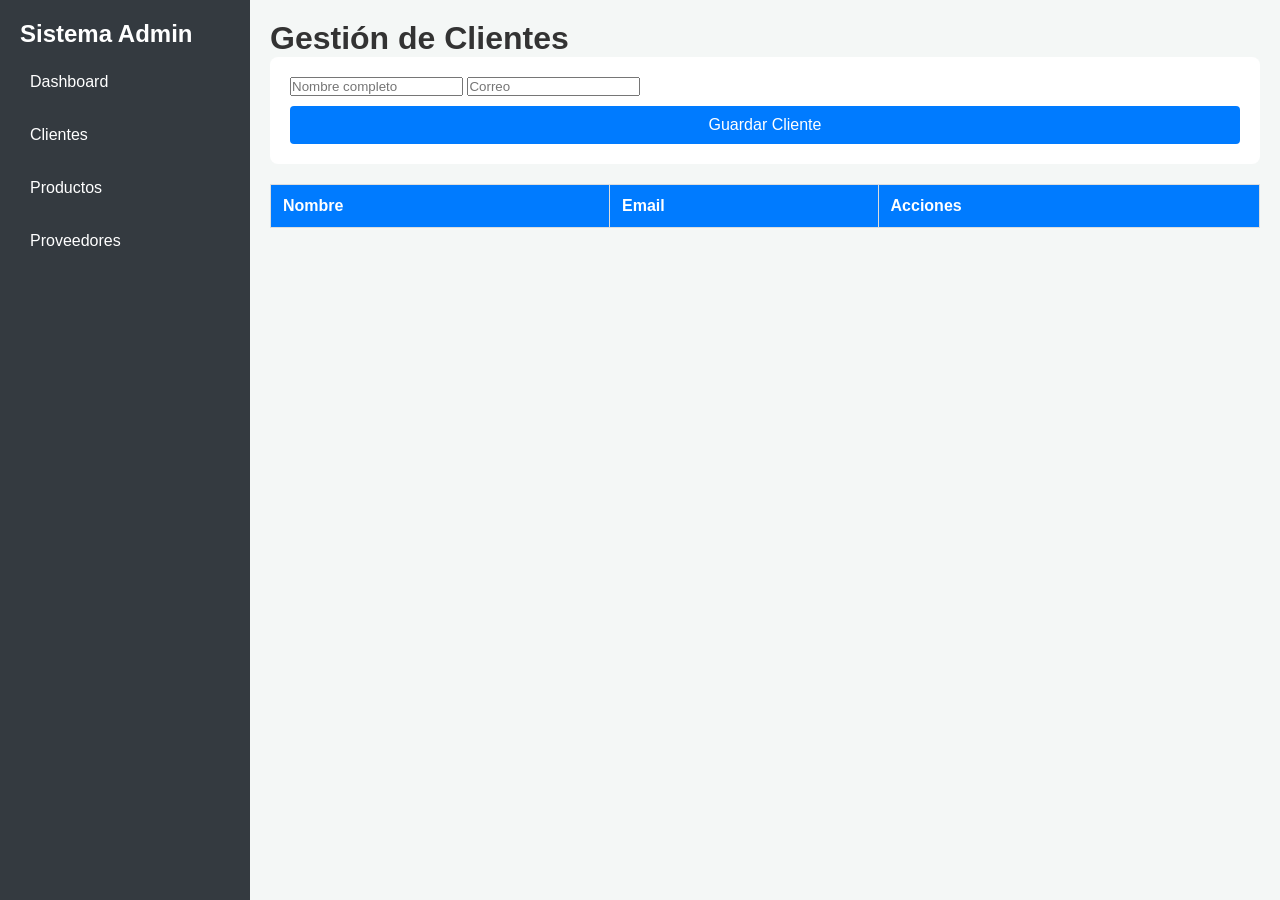
==== clientes/clientes.html @ e0330211 "Correccion Errores links" ====
<!DOCTYPE html>
<html lang="es">
<!-- Mismo Head y Sidebar que dashboard.html, solo cambia el main-content -->
<head>
    <meta charset="UTF-8">
    <title>Clientes</title>
    <link rel="stylesheet" href="../css/styles.css">
</head>
<body>
    <div class="dashboard-layout">
        <!-- Poner el mismo menú lateral de dashboard.html aquí -->
        <div class="sidebar">
            <h2>Sistema Admin</h2>
            <a href="../dashboard/index.html">Dashboard</a>
            <a href="../clientes/clientes.html">Clientes</a>
            <a href="../productos/productos.html">Productos</a>
            <a href="../proveedores/proveedores.html">Proveedores</a>
        </div>
        <div class="main-content">
            <h1>Gestión de Clientes</h1>
            <form id="formCliente" style="background: white; padding: 20px; border-radius: 8px;">
                <input type="text" id="nombreCliente" placeholder="Nombre completo" required>
                <input type="email" id="emailCliente" placeholder="Correo" required>
                <button type="submit" class="btn">Guardar Cliente</button>
            </form>
            
            <table>
                <thead>
                    <tr><th>Nombre</th><th>Email</th><th>Acciones</th></tr>
                </thead>
                <tbody id="tablaClientes"></tbody>
            </table>
        </div>
    </div>
    <script src="jsclientes.js"></script>
</body>
</html>
---- css/styles.css ----
* { box-sizing: border-box; font-family: 'Segoe UI', Tahoma, Geneva, Verdana, sans-serif; margin: 0; padding: 0; }
body { background-color: #f4f7f6; color: #333; }
.container { max-width: 1200px; margin: 0 auto; padding: 20px; }

/* Login */
.login-container { display: flex; justify-content: center; align-items: center; height: 100vh; }
.login-card { background: #fff; padding: 40px; border-radius: 8px; box-shadow: 0 4px 10px rgba(0,0,0,0.1); width: 100%; max-width: 400px; }
.form-group { margin-bottom: 15px; }
.form-group label { display: block; margin-bottom: 5px; font-weight: bold; }
.form-group input { width: 100%; padding: 10px; border: 1px solid #ccc; border-radius: 4px; }
.btn { width: 100%; padding: 10px; background: #007bff; color: white; border: none; border-radius: 4px; cursor: pointer; font-size: 16px; margin-top: 10px;}
.btn:hover { background: #0056b3; }

/* Dashboard & CRUD */
.dashboard-layout { display: flex; min-height: 100vh; }
.sidebar { width: 250px; background: #343a40; color: white; padding: 20px; }
.sidebar a { color: white; text-decoration: none; display: block; margin: 15px 0; padding: 10px; border-radius: 4px;}
.sidebar a:hover { background: #495057; }
.main-content { flex: 1; padding: 20px; }
.cards { display: flex; gap: 20px; margin-top: 20px; }
.card { background: white; padding: 20px; border-radius: 8px; box-shadow: 0 2px 5px rgba(0,0,0,0.1); flex: 1; text-align: center; }

/* Tablas */
table { width: 100%; border-collapse: collapse; margin-top: 20px; background: white; }
th, td { padding: 12px; border: 1px solid #ddd; text-align: left; }
th { background-color: #007bff; color: white; }
.btn-danger { background: #dc3545; width: auto; padding: 5px 10px;}
.btn-danger:hover { background: #c82333; }
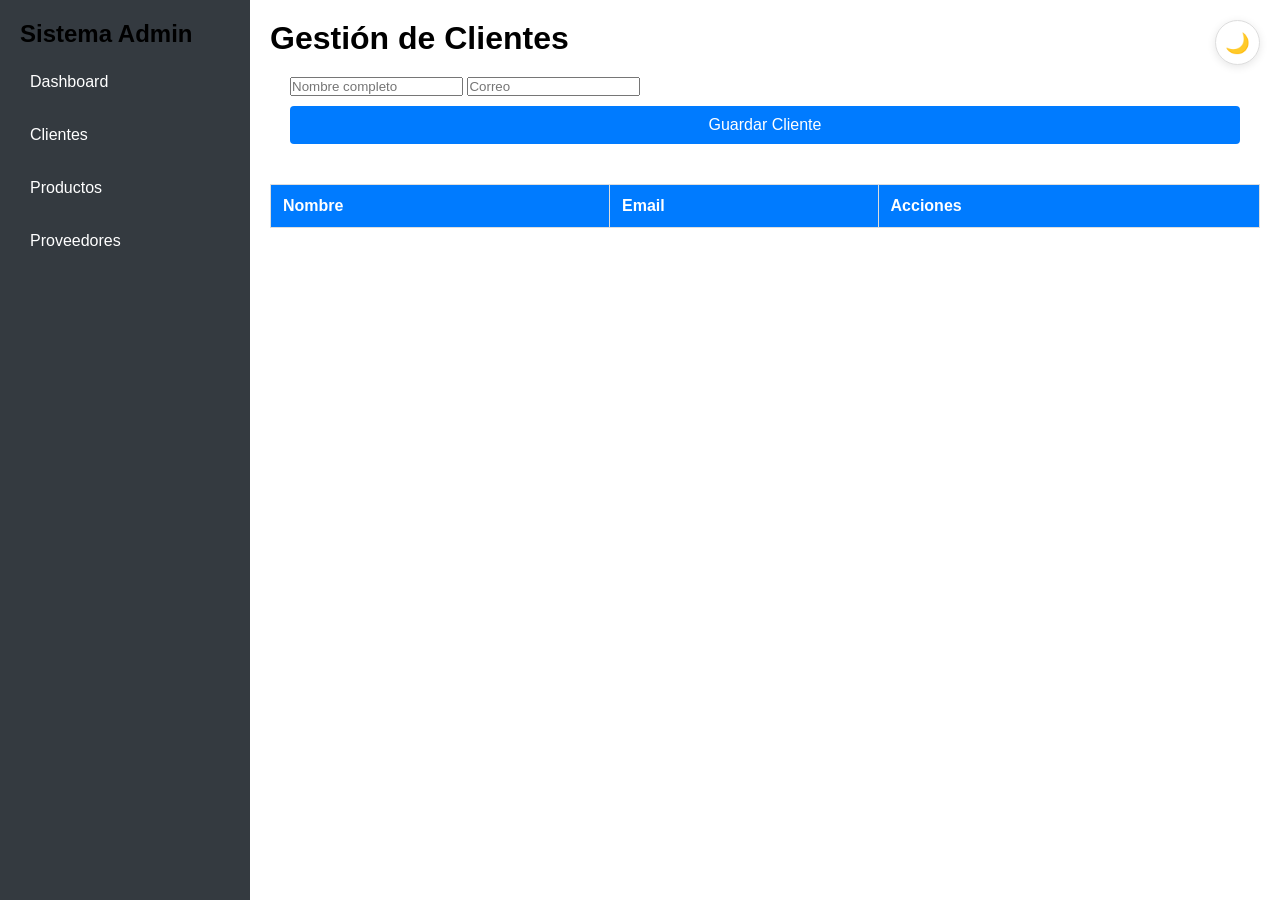
==== commit f4966dd0: "Modo oscuro" ====
--- a/clientes/clientes.html
+++ b/clientes/clientes.html
@@ -11,7 +11,7 @@
         <!-- Poner el mismo menú lateral de dashboard.html aquí -->
         <div class="sidebar">
             <h2>Sistema Admin</h2>
-            <a href="../dashboard/index.html">Dashboard</a>
+            <a href="../dashboard/dashboard.html">Dashboard</a>
             <a href="../clientes/clientes.html">Clientes</a>
             <a href="../productos/productos.html">Productos</a>
             <a href="../proveedores/proveedores.html">Proveedores</a>
@@ -32,6 +32,10 @@
             </table>
         </div>
     </div>
-    <script src="jsclientes.js"></script>
+    
+    <button id="darkModeToggle" class="theme-toggle">🌙</button>
+    
+    <script src="../Js/theme-toggle.js"></script>
+
 </body>
 </html>
--- a/css/styles.css
+++ b/css/styles.css
@@ -1,28 +1,320 @@
-* { box-sizing: border-box; font-family: 'Segoe UI', Tahoma, Geneva, Verdana, sans-serif; margin: 0; padding: 0; }
-body { background-color: #f4f7f6; color: #333; }
-.container { max-width: 1200px; margin: 0 auto; padding: 20px; }
-
-/* Login */
-.login-container { display: flex; justify-content: center; align-items: center; height: 100vh; }
-.login-card { background: #fff; padding: 40px; border-radius: 8px; box-shadow: 0 4px 10px rgba(0,0,0,0.1); width: 100%; max-width: 400px; }
-.form-group { margin-bottom: 15px; }
-.form-group label { display: block; margin-bottom: 5px; font-weight: bold; }
-.form-group input { width: 100%; padding: 10px; border: 1px solid #ccc; border-radius: 4px; }
-.btn { width: 100%; padding: 10px; background: #007bff; color: white; border: none; border-radius: 4px; cursor: pointer; font-size: 16px; margin-top: 10px;}
-.btn:hover { background: #0056b3; }
-
-/* Dashboard & CRUD */
-.dashboard-layout { display: flex; min-height: 100vh; }
-.sidebar { width: 250px; background: #343a40; color: white; padding: 20px; }
-.sidebar a { color: white; text-decoration: none; display: block; margin: 15px 0; padding: 10px; border-radius: 4px;}
-.sidebar a:hover { background: #495057; }
-.main-content { flex: 1; padding: 20px; }
-.cards { display: flex; gap: 20px; margin-top: 20px; }
-.card { background: white; padding: 20px; border-radius: 8px; box-shadow: 0 2px 5px rgba(0,0,0,0.1); flex: 1; text-align: center; }
-
-/* Tablas */
-table { width: 100%; border-collapse: collapse; margin-top: 20px; background: white; }
-th, td { padding: 12px; border: 1px solid #ddd; text-align: left; }
-th { background-color: #007bff; color: white; }
-.btn-danger { background: #dc3545; width: auto; padding: 5px 10px;}
-.btn-danger:hover { background: #c82333; }+/* ===== VARIABLES ===== */
+
+:root {
+  --bg-primary: #ffffff;
+  --bg-secondary: #f5f5f5;
+  --text-primary: #000000;
+  --text-secondary: #666666;
+  --border-color: #ddd;
+  --card-bg: #ffffff;
+  --input-bg: #ffffff;
+  --sidebar-bg: #343a40;
+  --sidebar-hover: #495057;
+  --shadow-color: rgba(0, 0, 0, 0.1);
+}
+
+/* ===== MODO OSCURO ===== */
+
+[data-theme="dark"] {
+  --bg-primary: #121212;
+  --bg-secondary: #1e1e1e;
+  --text-primary: #ffffff;
+  --text-secondary: #b0b0b0;
+  --border-color: #444444;
+  --card-bg: #242424;
+  --input-bg: #2d2d2d;
+  --sidebar-bg: #181818;
+  --sidebar-hover: #333333;
+  --shadow-color: rgba(0, 0, 0, 0.4);
+}
+
+
+/* ===== ESTILOS GLOBALES ===== */
+
+* {
+  box-sizing: border-box;
+  font-family: 'Segoe UI', Tahoma, Geneva, Verdana, sans-serif;
+  margin: 0;
+  padding: 0;
+}
+
+html {
+  background-color: var(--bg-primary);
+  transition: background-color 0.3s ease, color 0.3s ease;
+}
+
+body {
+  background-color: var(--bg-primary);
+  color: var(--text-primary);
+  transition:
+    background-color 0.3s ease,
+    color 0.3s ease;
+  min-height: 100vh;
+}
+
+.container {
+  max-width: 1200px;
+  margin: 0 auto;
+  padding: 20px;
+}
+
+
+/* ===== LOGIN ===== */
+
+.login-container {
+  display: flex;
+  justify-content: center;
+  align-items: center;
+  min-height: 100vh;
+  background-color: var(--bg-primary);
+}
+
+.login-card {
+  background: var(--card-bg);
+  padding: 40px;
+  border-radius: 8px;
+  box-shadow: 0 4px 10px var(--shadow-color);
+  width: 100%;
+  max-width: 400px;
+  transition:
+    background-color 0.3s ease,
+    box-shadow 0.3s ease;
+}
+
+.form-group {
+  margin-bottom: 15px;
+}
+
+.form-group label {
+  display: block;
+  margin-bottom: 5px;
+  font-weight: bold;
+  color: var(--text-primary);
+}
+
+.form-group input {
+  width: 100%;
+  padding: 10px;
+  border: 1px solid var(--border-color);
+  border-radius: 4px;
+  background-color: var(--input-bg);
+  color: var(--text-primary);
+  transition:
+    background-color 0.3s ease,
+    color 0.3s ease,
+    border-color 0.3s ease;
+}
+
+.form-group input::placeholder {
+  color: var(--text-secondary);
+}
+
+.btn {
+  width: 100%;
+  padding: 10px;
+  background: #007bff;
+  color: white;
+  border: none;
+  border-radius: 4px;
+  cursor: pointer;
+  font-size: 16px;
+  margin-top: 10px;
+}
+
+.btn:hover {
+  background: #0056b3;
+}
+
+
+/* ===== DASHBOARD ===== */
+
+.dashboard-layout {
+  display: flex;
+  min-height: 100vh;
+  background-color: var(--bg-primary);
+}
+
+.sidebar {
+  width: 250px;
+  background: var(--sidebar-bg);
+  color: white;
+  padding: 20px;
+  transition: background-color 0.3s ease;
+}
+
+.sidebar a {
+  color: white;
+  text-decoration: none;
+  display: block;
+  margin: 15px 0;
+  padding: 10px;
+  border-radius: 4px;
+  transition: background-color 0.2s ease;
+}
+
+.sidebar a:hover {
+  background: var(--sidebar-hover);
+}
+
+.main-content {
+  flex: 1;
+  padding: 20px;
+  background-color: var(--bg-primary);
+  color: var(--text-primary);
+  transition:
+    background-color 0.3s ease,
+    color 0.3s ease;
+}
+
+
+/* ===== TARJETAS ===== */
+
+.cards {
+  display: flex;
+  gap: 20px;
+  margin-top: 20px;
+}
+
+.card {
+  background: var(--card-bg);
+  padding: 20px;
+  border-radius: 8px;
+  box-shadow: 0 2px 5px var(--shadow-color);
+  flex: 1;
+  text-align: center;
+  color: var(--text-primary);
+  transition:
+    background-color 0.3s ease,
+    color 0.3s ease,
+    box-shadow 0.3s ease;
+}
+
+
+/* ===== TABLAS ===== */
+
+table {
+  width: 100%;
+  border-collapse: collapse;
+  margin-top: 20px;
+  background: var(--card-bg);
+  color: var(--text-primary);
+}
+
+th,
+td {
+  padding: 12px;
+  border: 1px solid var(--border-color);
+  text-align: left;
+  color: var(--text-primary);
+}
+
+th {
+  background-color: #007bff;
+  color: white;
+}
+
+[data-theme="dark"] th {
+  background-color: #0056b3;
+}
+
+tr {
+  background-color: var(--card-bg);
+}
+
+tr:hover {
+  background-color: var(--bg-secondary);
+}
+
+
+/* ===== BOTÓN ELIMINAR ===== */
+
+.btn-danger {
+  background: #dc3545;
+  color: white;
+  width: auto;
+  padding: 5px 10px;
+  border: none;
+  border-radius: 4px;
+  cursor: pointer;
+}
+
+.btn-danger:hover {
+  background: #c82333;
+}
+
+
+/* ===== THEME TOGGLE ===== */
+
+.theme-toggle {
+  position: fixed;
+  top: 20px;
+  right: 20px;
+
+  width: 45px;
+  height: 45px;
+
+  display: flex;
+  align-items: center;
+  justify-content: center;
+
+  background: var(--card-bg);
+  color: var(--text-primary);
+
+  border: 1px solid var(--border-color);
+  border-radius: 50%;
+
+  font-size: 20px;
+  cursor: pointer;
+
+  box-shadow: 0 2px 8px var(--shadow-color);
+
+  z-index: 1000;
+
+  transition:
+    background-color 0.3s ease,
+    color 0.3s ease,
+    border-color 0.3s ease,
+    transform 0.2s ease;
+}
+
+.theme-toggle:hover {
+  transform: scale(1.08);
+}
+
+
+/* ===== TEXTOS ===== */
+
+h1,
+h2,
+h3,
+h4,
+h5,
+h6 {
+  color: var(--text-primary);
+}
+
+p {
+  color: var(--text-primary);
+}
+
+.text-secondary {
+  color: var(--text-secondary);
+}
+
+
+/* ===== TRANSICIONES GENERALES ===== */
+
+body,
+.sidebar,
+.main-content,
+.card,
+.login-card,
+table,
+input,
+.theme-toggle {
+  transition:
+    background-color 0.3s ease,
+    color 0.3s ease,
+    border-color 0.3s ease,
+    box-shadow 0.3s ease;
+}
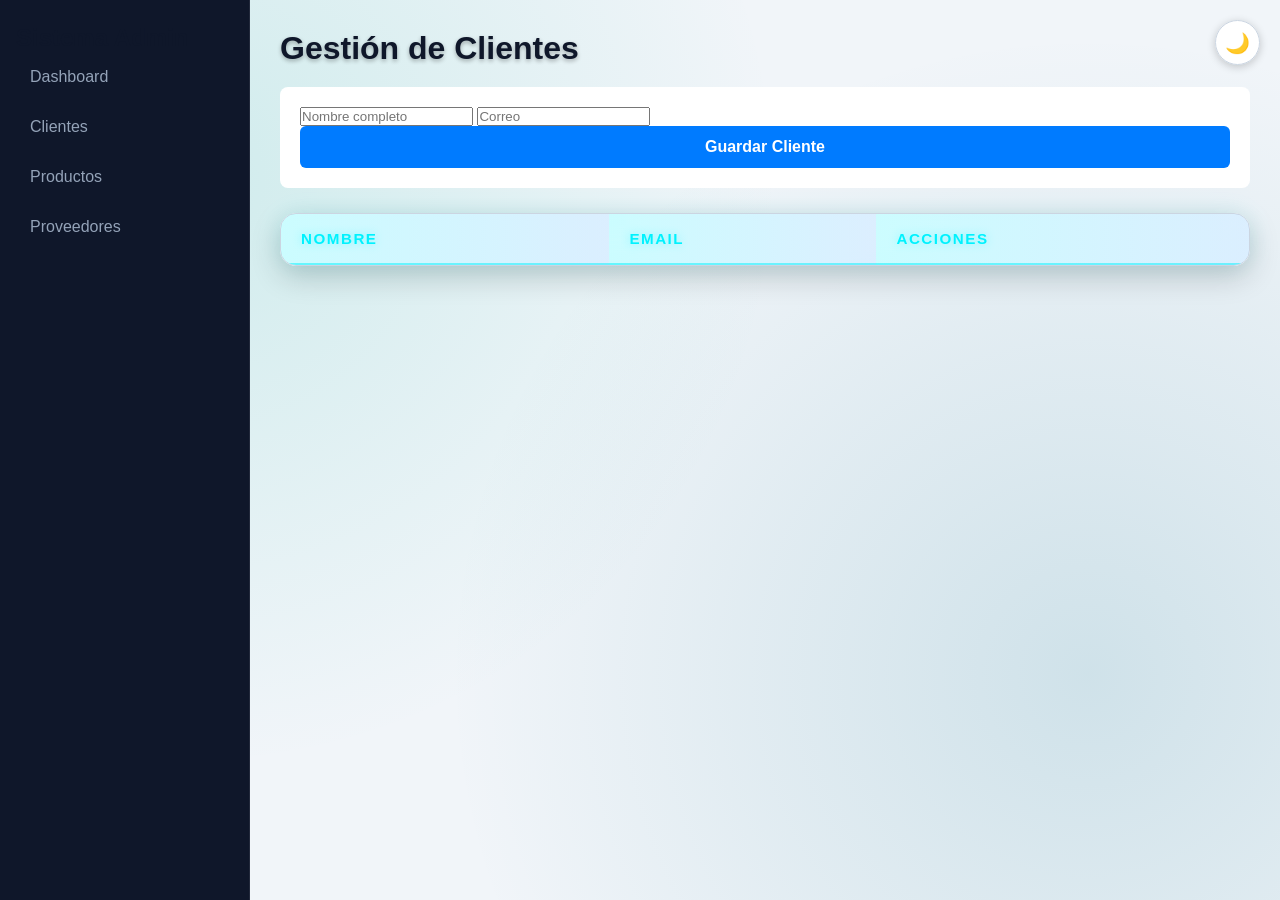
==== commit f742ed60: "Correcion" ====
--- a/clientes/clientes.html
+++ b/clientes/clientes.html
@@ -36,6 +36,7 @@
     <button id="darkModeToggle" class="theme-toggle">🌙</button>
     
     <script src="../Js/theme-toggle.js"></script>
+    <script src="jsclientes.js"></script>
 
 </body>
 </html>
--- a/css/styles.css
+++ b/css/styles.css
@@ -1,288 +1,731 @@
-/* ===== VARIABLES ===== */
+/* =========================================================
+   VARIABLES DEL TEMA
+   ========================================================= */
 
 :root {
-  --bg-primary: #ffffff;
-  --bg-secondary: #f5f5f5;
-  --text-primary: #000000;
-  --text-secondary: #666666;
-  --border-color: #ddd;
-  --card-bg: #ffffff;
-  --input-bg: #ffffff;
-  --sidebar-bg: #343a40;
-  --sidebar-hover: #495057;
-  --shadow-color: rgba(0, 0, 0, 0.1);
-}
-
-/* ===== MODO OSCURO ===== */
+    --bg-primary: #f1f5f9;
+    --bg-secondary: #ffffff;
+
+    --text-primary: #0f172a;
+    --text-secondary: #64748b;
+
+    --border-color: #cbd5e1;
+
+    --card-bg: rgba(255, 255, 255, 0.95);
+    --input-bg: #ffffff;
+
+    --sidebar-bg: #0f172a;
+    --sidebar-hover: rgba(0, 242, 254, 0.12);
+
+    --main-bg: #f1f5f9;
+
+    --shadow-color: rgba(0, 0, 0, 0.20);
+
+    --table-bg: rgba(255, 255, 255, 0.95);
+    --table-text: #0f172a;
+    --table-border: #cbd5e1;
+
+    --accent: #00f2fe;
+    --accent-blue: #007bff;
+
+    --danger: #ff0844;
+
+    --transition: 0.3s ease;
+}
+
+
+/* =========================================================
+   MODO OSCURO
+   ========================================================= */
 
 [data-theme="dark"] {
-  --bg-primary: #121212;
-  --bg-secondary: #1e1e1e;
-  --text-primary: #ffffff;
-  --text-secondary: #b0b0b0;
-  --border-color: #444444;
-  --card-bg: #242424;
-  --input-bg: #2d2d2d;
-  --sidebar-bg: #181818;
-  --sidebar-hover: #333333;
-  --shadow-color: rgba(0, 0, 0, 0.4);
-}
-
-
-/* ===== ESTILOS GLOBALES ===== */
+    --bg-primary: #0b131e;
+    --bg-secondary: #151f2d;
+
+    --text-primary: #f1f5f9;
+    --text-secondary: #b0b8c4;
+
+    --border-color: #334155;
+
+    --card-bg: rgba(30, 41, 59, 0.95);
+    --input-bg: #1e293b;
+
+    --sidebar-bg: #0f172a;
+    --sidebar-hover: rgba(0, 242, 254, 0.12);
+
+    --main-bg: #0b131e;
+
+    --shadow-color: rgba(0, 0, 0, 0.45);
+
+    --table-bg: rgba(15, 23, 42, 0.85);
+    --table-text: #e2e8f0;
+    --table-border: rgba(0, 242, 254, 0.25);
+}
+
+
+/* =========================================================
+   RESET / ESTILOS GLOBALES
+   ========================================================= */
 
 * {
-  box-sizing: border-box;
-  font-family: 'Segoe UI', Tahoma, Geneva, Verdana, sans-serif;
-  margin: 0;
-  padding: 0;
+    box-sizing: border-box;
+    font-family: 'Segoe UI', Tahoma, Geneva, Verdana, sans-serif;
+    margin: 0;
+    padding: 0;
 }
 
 html {
-  background-color: var(--bg-primary);
-  transition: background-color 0.3s ease, color 0.3s ease;
+    background-color: var(--bg-primary);
+    color: var(--text-primary);
+    transition:
+        background-color var(--transition),
+        color var(--transition);
 }
 
 body {
-  background-color: var(--bg-primary);
-  color: var(--text-primary);
-  transition:
-    background-color 0.3s ease,
-    color 0.3s ease;
-  min-height: 100vh;
+    background-color: var(--bg-primary);
+    color: var(--text-primary);
+    min-height: 100vh;
+
+    transition:
+        background-color var(--transition),
+        color var(--transition);
 }
 
 .container {
-  max-width: 1200px;
-  margin: 0 auto;
-  padding: 20px;
-}
-
-
-/* ===== LOGIN ===== */
+    max-width: 1200px;
+    margin: 0 auto;
+    padding: 20px;
+}
+
+
+/* =========================================================
+   LOGIN
+   ========================================================= */
 
 .login-container {
-  display: flex;
-  justify-content: center;
-  align-items: center;
-  min-height: 100vh;
-  background-color: var(--bg-primary);
+    display: flex;
+    justify-content: center;
+    align-items: center;
+
+    min-height: 100vh;
+
+    background: linear-gradient(
+        135deg,
+        #1e293b 0%,
+        #0f172a 100%
+    );
+
+    padding: 20px;
 }
 
 .login-card {
-  background: var(--card-bg);
-  padding: 40px;
-  border-radius: 8px;
-  box-shadow: 0 4px 10px var(--shadow-color);
-  width: 100%;
-  max-width: 400px;
-  transition:
-    background-color 0.3s ease,
-    box-shadow 0.3s ease;
+    background: var(--card-bg);
+
+    padding: 40px 35px;
+
+    border-radius: 12px;
+
+    box-shadow:
+        0 20px 25px -5px var(--shadow-color),
+        0 10px 10px -5px rgba(0, 0, 0, 0.04);
+
+    width: 100%;
+    max-width: 400px;
+
+    transition:
+        background-color var(--transition),
+        box-shadow var(--transition),
+        transform 0.2s ease;
+}
+
+.login-header {
+    text-align: center;
+    margin-bottom: 24px;
+}
+
+.login-header h2 {
+    font-size: 1.5rem;
+    color: var(--text-primary);
+    margin-bottom: 6px;
+    font-weight: 700;
+}
+
+.login-header p {
+    font-size: 0.875rem;
+    color: var(--text-secondary);
 }
 
 .form-group {
-  margin-bottom: 15px;
+    margin-bottom: 20px;
 }
 
 .form-group label {
-  display: block;
-  margin-bottom: 5px;
-  font-weight: bold;
-  color: var(--text-primary);
+    display: block;
+
+    margin-bottom: 6px;
+
+    font-size: 0.875rem;
+    font-weight: 600;
+
+    color: var(--text-primary);
 }
 
 .form-group input {
-  width: 100%;
-  padding: 10px;
-  border: 1px solid var(--border-color);
-  border-radius: 4px;
-  background-color: var(--input-bg);
-  color: var(--text-primary);
-  transition:
-    background-color 0.3s ease,
-    color 0.3s ease,
-    border-color 0.3s ease;
+    width: 100%;
+
+    padding: 12px 14px;
+
+    border: 1px solid var(--border-color);
+    border-radius: 6px;
+
+    font-size: 0.95rem;
+
+    outline: none;
+
+    background-color: var(--input-bg);
+    color: var(--text-primary);
+
+    transition:
+        background-color var(--transition),
+        color var(--transition),
+        border-color 0.2s ease,
+        box-shadow 0.2s ease;
 }
 
 .form-group input::placeholder {
-  color: var(--text-secondary);
+    color: var(--text-secondary);
+}
+
+.form-group input:focus {
+    border-color: var(--accent-blue);
+
+    box-shadow:
+        0 0 0 3px rgba(0, 123, 255, 0.15);
 }
 
 .btn {
-  width: 100%;
-  padding: 10px;
-  background: #007bff;
-  color: white;
-  border: none;
-  border-radius: 4px;
-  cursor: pointer;
-  font-size: 16px;
-  margin-top: 10px;
+    width: 100%;
+
+    padding: 12px;
+
+    background: #007bff;
+    color: #ffffff;
+
+    border: none;
+    border-radius: 6px;
+
+    font-size: 1rem;
+    font-weight: 600;
+
+    cursor: pointer;
+
+    transition:
+        background-color 0.2s ease,
+        transform 0.1s ease;
 }
 
 .btn:hover {
-  background: #0056b3;
-}
-
-
-/* ===== DASHBOARD ===== */
+    background: #0056b3;
+}
+
+.btn:active {
+    transform: scale(0.98);
+}
+
+.error-text {
+    color: #ef4444;
+
+    font-size: 0.85rem;
+
+    text-align: center;
+
+    margin-top: 12px;
+}
+
+
+/* =========================================================
+   DASHBOARD LAYOUT
+   ========================================================= */
 
 .dashboard-layout {
-  display: flex;
-  min-height: 100vh;
-  background-color: var(--bg-primary);
-}
+    display: flex;
+
+    min-height: 100vh;
+
+    background-color: var(--main-bg);
+
+    transition:
+        background-color var(--transition),
+        color var(--transition);
+}
+
+
+/* =========================================================
+   SIDEBAR
+   ========================================================= */
 
 .sidebar {
-  width: 250px;
-  background: var(--sidebar-bg);
-  color: white;
-  padding: 20px;
-  transition: background-color 0.3s ease;
+    width: 250px;
+
+    background: var(--sidebar-bg);
+
+    backdrop-filter: blur(10px);
+
+    color: #ffffff;
+
+    padding: 24px 16px;
+
+    border-right:
+        1px solid rgba(255, 255, 255, 0.08);
+
+    display: flex;
+    flex-direction: column;
+
+    transition:
+        background-color var(--transition),
+        border-color var(--transition);
+}
+
+.user-profile {
+    background: rgba(255, 255, 255, 0.05);
+
+    border:
+        1px solid rgba(255, 255, 255, 0.1);
+
+    padding: 12px;
+
+    border-radius: 12px;
+
+    margin-bottom: 20px;
+
+    display: flex;
+
+    align-items: center;
+
+    gap: 12px;
 }
 
 .sidebar a {
-  color: white;
-  text-decoration: none;
-  display: block;
-  margin: 15px 0;
-  padding: 10px;
-  border-radius: 4px;
-  transition: background-color 0.2s ease;
-}
-
-.sidebar a:hover {
-  background: var(--sidebar-hover);
-}
+    color: #94a3b8;
+
+    text-decoration: none;
+
+    display: flex;
+
+    align-items: center;
+
+    gap: 10px;
+
+    margin: 4px 0;
+
+    padding: 12px 14px;
+
+    border-radius: 8px;
+
+    font-weight: 500;
+
+    transition:
+        background-color 0.2s ease,
+        color 0.2s ease,
+        border-color 0.2s ease;
+}
+
+.sidebar a:hover,
+.sidebar a.active {
+    background: var(--sidebar-hover);
+
+    color: var(--accent);
+
+    border-left:
+        3px solid var(--accent);
+}
+
+
+/* =========================================================
+   CONTENIDO PRINCIPAL
+   ========================================================= */
 
 .main-content {
-  flex: 1;
-  padding: 20px;
-  background-color: var(--bg-primary);
-  color: var(--text-primary);
-  transition:
-    background-color 0.3s ease,
-    color 0.3s ease;
-}
-
-
-/* ===== TARJETAS ===== */
+    flex: 1;
+
+    padding: 30px;
+
+    background-color: var(--main-bg);
+
+    background-image:
+        radial-gradient(
+            circle at 15% 20%,
+            rgba(20, 184, 166, 0.15) 0%,
+            transparent 45%
+        ),
+        radial-gradient(
+            circle at 85% 75%,
+            rgba(14, 116, 144, 0.15) 0%,
+            transparent 50%
+        );
+
+    background-attachment: fixed;
+
+    background-size: cover;
+
+    color: var(--text-primary);
+
+    transition:
+        background-color var(--transition),
+        color var(--transition);
+}
+
+.main-content h1,
+.main-content h2 {
+    color: var(--text-primary);
+
+    font-weight: 700;
+
+    margin-bottom: 20px;
+
+    text-shadow:
+        0 2px 4px rgba(0, 0, 0, 0.3);
+}
+
+
+/* =========================================================
+   TARJETAS
+   ========================================================= */
 
 .cards {
-  display: flex;
-  gap: 20px;
-  margin-top: 20px;
+    display: flex;
+
+    gap: 20px;
+
+    margin-top: 20px;
 }
 
 .card {
-  background: var(--card-bg);
-  padding: 20px;
-  border-radius: 8px;
-  box-shadow: 0 2px 5px var(--shadow-color);
-  flex: 1;
-  text-align: center;
-  color: var(--text-primary);
-  transition:
-    background-color 0.3s ease,
-    color 0.3s ease,
-    box-shadow 0.3s ease;
-}
-
-
-/* ===== TABLAS ===== */
+    background: var(--card-bg);
+
+    padding: 24px;
+
+    border-radius: 12px;
+
+    box-shadow:
+        0 10px 25px -5px var(--shadow-color);
+
+    flex: 1;
+
+    text-align: center;
+
+    color: var(--text-primary);
+
+    transition:
+        background-color var(--transition),
+        color var(--transition),
+        box-shadow 0.2s ease,
+        transform 0.2s ease;
+}
+
+.card:hover {
+    transform: translateY(-3px);
+
+    box-shadow:
+        0 15px 30px -5px var(--shadow-color);
+}
+
+
+/* =========================================================
+   FORMULARIOS CRUD
+   ========================================================= */
+
+.crud-form-card {
+    background: var(--card-bg);
+
+    border-radius: 14px;
+
+    padding: 24px;
+
+    box-shadow:
+        0 15px 30px -5px var(--shadow-color);
+
+    margin-bottom: 25px;
+
+    color: var(--text-primary);
+
+    transition:
+        background-color var(--transition),
+        color var(--transition),
+        box-shadow var(--transition);
+}
+
+.form-row {
+    display: flex;
+
+    gap: 15px;
+
+    margin-bottom: 15px;
+}
+
+.form-row input {
+    flex: 1;
+
+    padding: 12px 16px;
+
+    border:
+        1.5px solid var(--border-color);
+
+    border-radius: 8px;
+
+    font-size: 0.95rem;
+
+    outline: none;
+
+    background-color: var(--input-bg);
+
+    color: var(--text-primary);
+
+    transition:
+        background-color var(--transition),
+        color var(--transition),
+        border-color 0.2s ease,
+        box-shadow 0.2s ease;
+}
+
+.form-row input::placeholder {
+    color: var(--text-secondary);
+}
+
+.form-row input:focus {
+    border-color: var(--accent);
+
+    box-shadow:
+        0 0 0 4px rgba(0, 242, 254, 0.15);
+}
+
+.btn-submit {
+    width: 100%;
+
+    padding: 12px;
+
+    background:
+        linear-gradient(
+            135deg,
+            #007bff 0%,
+            #00f2fe 100%
+        );
+
+    color: #ffffff;
+
+    border: none;
+
+    border-radius: 8px;
+
+    font-weight: 600;
+
+    font-size: 1rem;
+
+    cursor: pointer;
+
+    box-shadow:
+        0 4px 15px rgba(0, 123, 255, 0.3);
+
+    transition:
+        transform 0.2s ease,
+        box-shadow 0.2s ease;
+}
+
+.btn-submit:hover {
+    transform: translateY(-1px);
+
+    box-shadow:
+        0 6px 20px rgba(0, 123, 255, 0.45);
+}
+
+
+/* =========================================================
+   TABLAS
+   ========================================================= */
 
 table {
-  width: 100%;
-  border-collapse: collapse;
-  margin-top: 20px;
-  background: var(--card-bg);
-  color: var(--text-primary);
+    width: 100%;
+
+    border-collapse: separate;
+
+    border-spacing: 0;
+
+    margin-top: 25px;
+
+    background: var(--table-bg);
+
+    backdrop-filter: blur(12px);
+
+    border-radius: 16px;
+
+    overflow: hidden;
+
+    border:
+        1px solid var(--table-border);
+
+    box-shadow:
+        0 0 25px rgba(0, 242, 254, 0.10),
+        0 10px 30px var(--shadow-color);
+
+    transition:
+        background-color var(--transition),
+        border-color var(--transition),
+        box-shadow var(--transition);
 }
 
 th,
 td {
-  padding: 12px;
-  border: 1px solid var(--border-color);
-  text-align: left;
-  color: var(--text-primary);
+    padding: 16px 20px;
+
+    text-align: left;
+
+    color: var(--table-text);
+
+    border-bottom:
+        1px solid rgba(128, 128, 128, 0.15);
+
+    transition:
+        background-color 0.3s ease,
+        color 0.3s ease;
 }
 
 th {
-  background-color: #007bff;
-  color: white;
-}
-
-[data-theme="dark"] th {
-  background-color: #0056b3;
-}
-
-tr {
-  background-color: var(--card-bg);
-}
-
-tr:hover {
-  background-color: var(--bg-secondary);
-}
-
-
-/* ===== BOTÓN ELIMINAR ===== */
+    background:
+        linear-gradient(
+            90deg,
+            rgba(0, 242, 254, 0.2) 0%,
+            rgba(79, 172, 254, 0.2) 100%
+        );
+
+    color: var(--accent);
+
+    font-size: 0.95rem;
+
+    font-weight: 700;
+
+    text-transform: uppercase;
+
+    letter-spacing: 1.5px;
+
+    text-shadow:
+        0 0 10px rgba(0, 242, 254, 0.4);
+
+    border-bottom:
+        2px solid rgba(0, 242, 254, 0.5);
+}
+
+tr:hover td {
+    background:
+        rgba(0, 242, 254, 0.08);
+
+    color: var(--text-primary);
+}
+
+
+/* =========================================================
+   BOTÓN ELIMINAR
+   ========================================================= */
 
 .btn-danger {
-  background: #dc3545;
-  color: white;
-  width: auto;
-  padding: 5px 10px;
-  border: none;
-  border-radius: 4px;
-  cursor: pointer;
+    background:
+        linear-gradient(
+            135deg,
+            #ff0844 0%,
+            #ffb199 100%
+        );
+
+    color: #ffffff;
+
+    border: none;
+
+    width: auto;
+
+    padding: 8px 18px;
+
+    border-radius: 30px;
+
+    font-weight: bold;
+
+    font-size: 0.85rem;
+
+    cursor: pointer;
+
+    box-shadow:
+        0 0 15px rgba(255, 8, 68, 0.5);
+
+    transition:
+        transform 0.3s ease,
+        box-shadow 0.3s ease;
 }
 
 .btn-danger:hover {
-  background: #c82333;
-}
-
-
-/* ===== THEME TOGGLE ===== */
+    background:
+        linear-gradient(
+            135deg,
+            #ffb199 0%,
+            #ff0844 100%
+        );
+
+    box-shadow:
+        0 0 25px rgba(255, 8, 68, 0.8);
+
+    transform:
+        translateY(-2px) scale(1.05);
+}
+
+
+/* =========================================================
+   BOTÓN MODO OSCURO / CLARO
+   ========================================================= */
 
 .theme-toggle {
-  position: fixed;
-  top: 20px;
-  right: 20px;
-
-  width: 45px;
-  height: 45px;
-
-  display: flex;
-  align-items: center;
-  justify-content: center;
-
-  background: var(--card-bg);
-  color: var(--text-primary);
-
-  border: 1px solid var(--border-color);
-  border-radius: 50%;
-
-  font-size: 20px;
-  cursor: pointer;
-
-  box-shadow: 0 2px 8px var(--shadow-color);
-
-  z-index: 1000;
-
-  transition:
-    background-color 0.3s ease,
-    color 0.3s ease,
-    border-color 0.3s ease,
-    transform 0.2s ease;
+    position: fixed;
+
+    top: 20px;
+    right: 20px;
+
+    width: 45px;
+    height: 45px;
+
+    display: flex;
+
+    align-items: center;
+    justify-content: center;
+
+    background: var(--card-bg);
+
+    color: var(--text-primary);
+
+    border:
+        1px solid var(--border-color);
+
+    border-radius: 50%;
+
+    font-size: 20px;
+
+    cursor: pointer;
+
+    box-shadow:
+        0 2px 8px var(--shadow-color);
+
+    z-index: 1000;
+
+    transition:
+        background-color var(--transition),
+        color var(--transition),
+        border-color var(--transition),
+        transform 0.2s ease;
 }
 
 .theme-toggle:hover {
-  transform: scale(1.08);
-}
-
-
-/* ===== TEXTOS ===== */
+    transform: scale(1.08);
+}
+
+
+/* =========================================================
+   TEXTOS
+   ========================================================= */
 
 h1,
 h2,
@@ -290,31 +733,54 @@
 h4,
 h5,
 h6 {
-  color: var(--text-primary);
+    color: var(--text-primary);
 }
 
 p {
-  color: var(--text-primary);
+    color: var(--text-primary);
 }
 
 .text-secondary {
-  color: var(--text-secondary);
-}
-
-
-/* ===== TRANSICIONES GENERALES ===== */
-
-body,
-.sidebar,
-.main-content,
-.card,
-.login-card,
-table,
-input,
-.theme-toggle {
-  transition:
-    background-color 0.3s ease,
-    color 0.3s ease,
-    border-color 0.3s ease,
-    box-shadow 0.3s ease;
+    color: var(--text-secondary);
+}
+
+
+/* =========================================================
+   RESPONSIVE
+   ========================================================= */
+
+@media (max-width: 768px) {
+
+    .dashboard-layout {
+        flex-direction: column;
+    }
+
+    .sidebar {
+        width: 100%;
+
+        padding: 15px;
+    }
+
+    .main-content {
+        padding: 20px;
+    }
+
+    .cards {
+        flex-direction: column;
+    }
+
+    .form-row {
+        flex-direction: column;
+    }
+
+    table {
+        display: block;
+
+        overflow-x: auto;
+    }
+
+    .theme-toggle {
+        top: 15px;
+        right: 15px;
+    }
 }
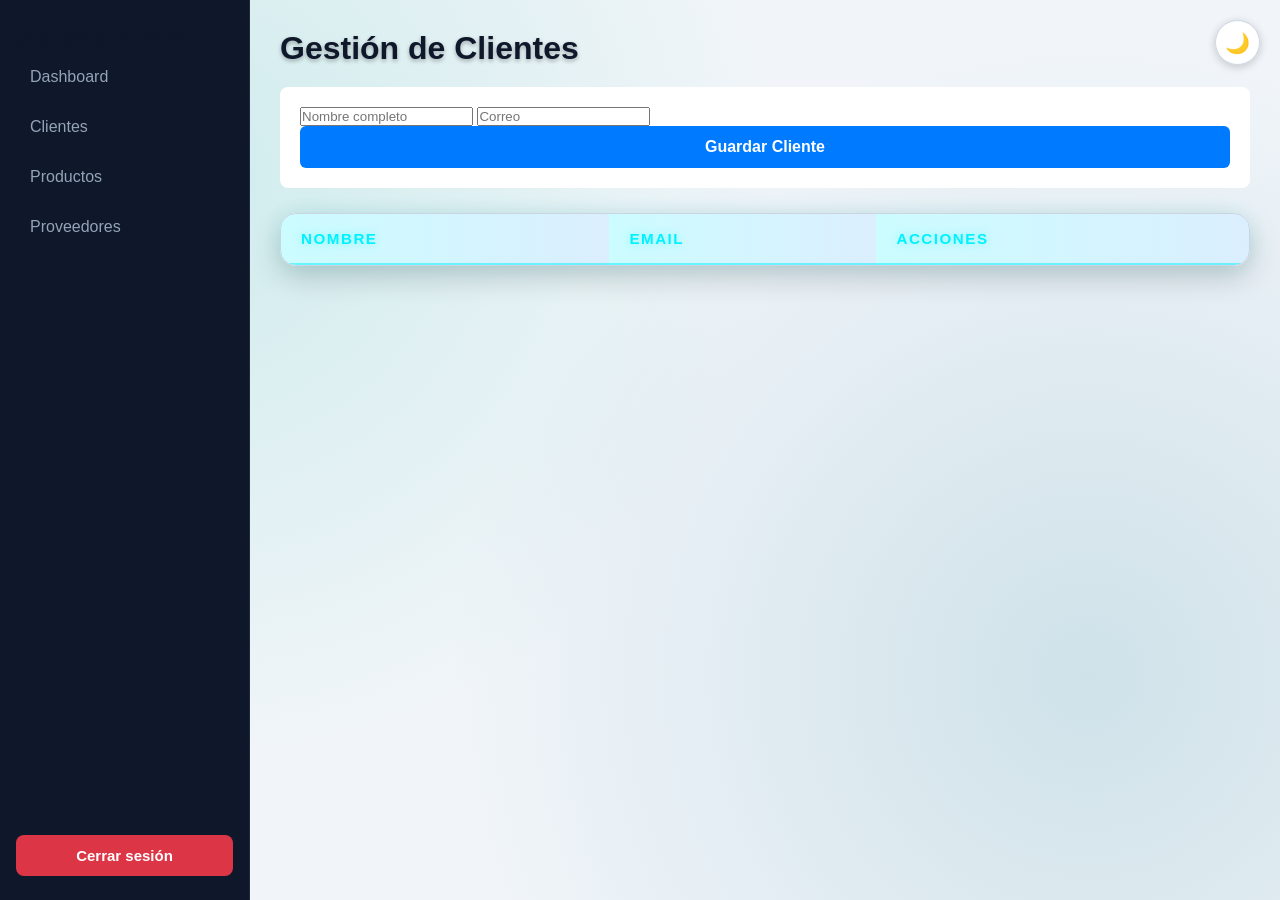
==== commit f0312702: "Correccion de la correcion de la correccion" ====
--- a/clientes/clientes.html
+++ b/clientes/clientes.html
@@ -10,12 +10,21 @@
     <div class="dashboard-layout">
         <!-- Poner el mismo menú lateral de dashboard.html aquí -->
         <div class="sidebar">
+
             <h2>Sistema Admin</h2>
+
             <a href="../dashboard/dashboard.html">Dashboard</a>
             <a href="../clientes/clientes.html">Clientes</a>
             <a href="../productos/productos.html">Productos</a>
             <a href="../proveedores/proveedores.html">Proveedores</a>
+
+            <button id="btnCerrarSesion" class="btn-logout">
+        Cerrar sesión
+    </button>
+
+
         </div>
+
         <div class="main-content">
             <h1>Gestión de Clientes</h1>
             <form id="formCliente" style="background: white; padding: 20px; border-radius: 8px;">
@@ -34,8 +43,9 @@
     </div>
     
     <button id="darkModeToggle" class="theme-toggle">🌙</button>
-    
+
     <script src="../Js/theme-toggle.js"></script>
+    <script src="../Js/logout.js"></script>
     <script src="jsclientes.js"></script>
 
 </body>
--- a/css/styles.css
+++ b/css/styles.css
@@ -783,4 +783,38 @@
         top: 15px;
         right: 15px;
     }
+}
+
+.chart-card {
+    background: rgba(15, 23, 42, 0.75);
+    backdrop-filter: blur(12px);
+    border: 1px solid rgba(0, 242, 254, 0.2);
+    border-radius: 14px;
+    padding: 24px;
+    margin-top: 30px;
+    height: 350px;
+    box-shadow: 0 10px 25px -5px rgba(0, 0, 0, 0.3);
+}
+.btn-logout {
+    width: 100%;
+    margin-top: auto;
+    padding: 12px;
+
+    background: #dc3545;
+    color: white;
+
+    border: none;
+    border-radius: 8px;
+
+    font-size: 15px;
+    font-weight: 600;
+
+    cursor: pointer;
+
+    transition: 0.2s ease;
+}
+
+.btn-logout:hover {
+    background: #bb2d3b;
+    transform: translateY(-1px);
 }
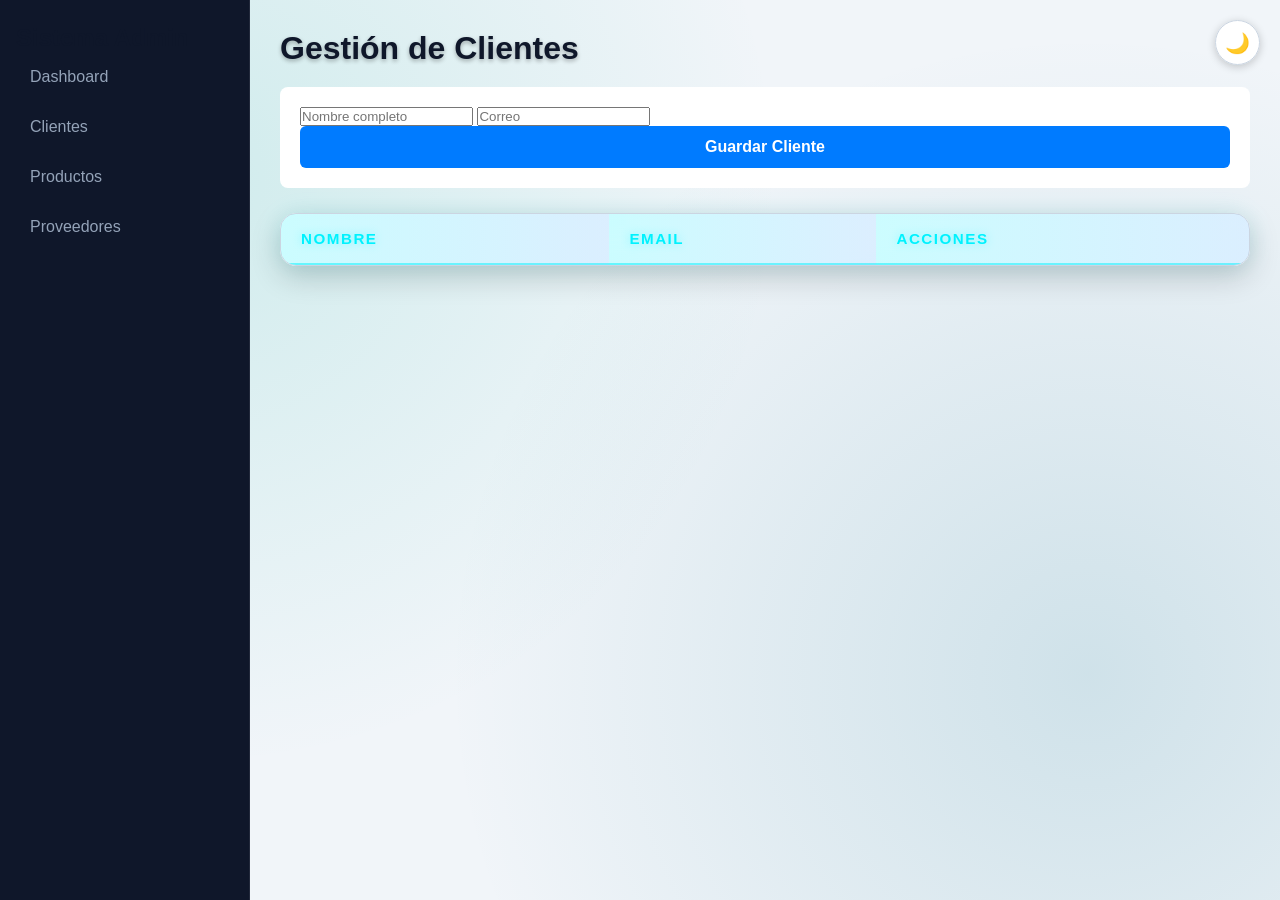
==== commit cb5bd9e0: "Correcion no se cual pero correcion" ====
--- a/clientes/clientes.html
+++ b/clientes/clientes.html
@@ -17,11 +17,6 @@
             <a href="../clientes/clientes.html">Clientes</a>
             <a href="../productos/productos.html">Productos</a>
             <a href="../proveedores/proveedores.html">Proveedores</a>
-
-            <button id="btnCerrarSesion" class="btn-logout">
-        Cerrar sesión
-    </button>
-
 
         </div>
 
--- a/css/styles.css
+++ b/css/styles.css
@@ -817,4 +817,98 @@
 .btn-logout:hover {
     background: #bb2d3b;
     transform: translateY(-1px);
+}
+
+/* =========================================
+   MODO OSCURO
+   ========================================= */
+
+[data-theme="dark"] {
+    --bg-primary: #1a1a1a;
+    --bg-secondary: #2d2d2d;
+    --text-primary: #ffffff;
+    --text-secondary: #b0b0b0;
+    --border-color: #444444;
+    --card-bg: #2d2d2d;
+    --input-bg: #3a3a3a;
+}
+
+
+/* Fondo general */
+
+[data-theme="dark"] body {
+    background-color: var(--bg-primary);
+    color: var(--text-primary);
+}
+
+
+/* Contenido */
+
+[data-theme="dark"] .main-content {
+    background-color: var(--bg-primary);
+    color: var(--text-primary);
+}
+
+
+/* Tarjetas */
+
+[data-theme="dark"] .card {
+    background-color: var(--card-bg);
+    color: var(--text-primary);
+}
+
+
+/* Formularios */
+
+[data-theme="dark"] form {
+    background-color: var(--card-bg);
+    color: var(--text-primary);
+}
+
+
+/* Inputs */
+
+[data-theme="dark"] input {
+    background-color: var(--input-bg);
+    color: var(--text-primary);
+    border-color: var(--border-color);
+}
+
+
+/* Texto de labels */
+
+[data-theme="dark"] label {
+    color: var(--text-primary);
+}
+
+
+/* Tablas */
+
+[data-theme="dark"] table {
+    background-color: var(--card-bg);
+    color: var(--text-primary);
+}
+
+
+/* Celdas */
+
+[data-theme="dark"] th,
+[data-theme="dark"] td {
+    color: var(--text-primary);
+    border-color: var(--border-color);
+}
+
+
+/* Botón del modo oscuro */
+
+[data-theme="dark"] .theme-toggle {
+    background-color: var(--card-bg);
+    color: var(--text-primary);
+}
+
+
+/* Botón cerrar sesión */
+
+[data-theme="dark"] .sidebar a {
+    color: white;
 }
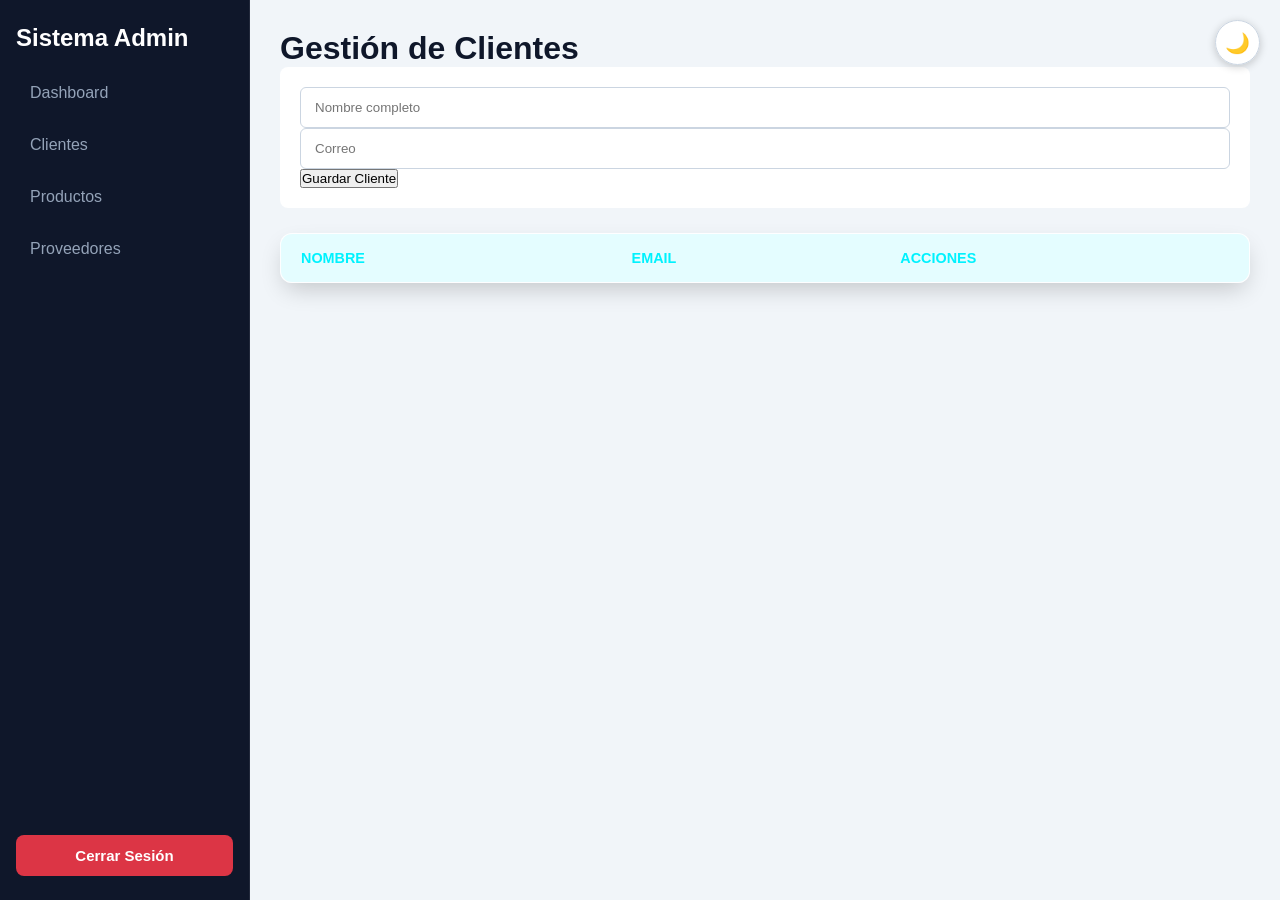
==== commit 793b5a9d: "Ya no entiendo nada" ====
--- a/clientes/clientes.html
+++ b/clientes/clientes.html
@@ -18,6 +18,8 @@
             <a href="../productos/productos.html">Productos</a>
             <a href="../proveedores/proveedores.html">Proveedores</a>
 
+            <button id="logout" class="btn-logout">Cerrar Sesión</button>
+            
         </div>
 
         <div class="main-content">
@@ -37,8 +39,9 @@
         </div>
     </div>
     
-    <button id="darkModeToggle" class="theme-toggle">🌙</button>
+    <button id="darkModeToggle" class="theme-toggle" title="Cambiar tema">🌙</button>
 
+    
     <script src="../Js/theme-toggle.js"></script>
     <script src="../Js/logout.js"></script>
     <script src="jsclientes.js"></script>
--- a/css/styles.css
+++ b/css/styles.css
@@ -1,67 +1,48 @@
 /* =========================================================
-   VARIABLES DEL TEMA
+   VARIABLES DEL TEMA (MODO CLARO)
    ========================================================= */
 
 :root {
     --bg-primary: #f1f5f9;
     --bg-secondary: #ffffff;
-
     --text-primary: #0f172a;
     --text-secondary: #64748b;
-
     --border-color: #cbd5e1;
-
     --card-bg: rgba(255, 255, 255, 0.95);
     --input-bg: #ffffff;
-
     --sidebar-bg: #0f172a;
     --sidebar-hover: rgba(0, 242, 254, 0.12);
-
     --main-bg: #f1f5f9;
-
     --shadow-color: rgba(0, 0, 0, 0.20);
-
     --table-bg: rgba(255, 255, 255, 0.95);
     --table-text: #0f172a;
     --table-border: #cbd5e1;
-
     --accent: #00f2fe;
     --accent-blue: #007bff;
-
     --danger: #ff0844;
-
     --transition: 0.3s ease;
 }
 
-
-/* =========================================================
-   MODO OSCURO
+/* =========================================================
+   MODO OSCURO (VARIABLES UNIFICADAS)
    ========================================================= */
 
 [data-theme="dark"] {
     --bg-primary: #0b131e;
     --bg-secondary: #151f2d;
-
     --text-primary: #f1f5f9;
     --text-secondary: #b0b8c4;
-
     --border-color: #334155;
-
     --card-bg: rgba(30, 41, 59, 0.95);
     --input-bg: #1e293b;
-
     --sidebar-bg: #0f172a;
     --sidebar-hover: rgba(0, 242, 254, 0.12);
-
     --main-bg: #0b131e;
-
     --shadow-color: rgba(0, 0, 0, 0.45);
-
     --table-bg: rgba(15, 23, 42, 0.85);
     --table-text: #e2e8f0;
     --table-border: rgba(0, 242, 254, 0.25);
 }
-
 
 /* =========================================================
    RESET / ESTILOS GLOBALES
@@ -74,22 +55,11 @@
     padding: 0;
 }
 
-html {
+html, body {
     background-color: var(--bg-primary);
     color: var(--text-primary);
-    transition:
-        background-color var(--transition),
-        color var(--transition);
-}
-
-body {
-    background-color: var(--bg-primary);
-    color: var(--text-primary);
     min-height: 100vh;
-
-    transition:
-        background-color var(--transition),
-        color var(--transition);
+    transition: background-color var(--transition), color var(--transition);
 }
 
 .container {
@@ -98,719 +68,72 @@
     padding: 20px;
 }
 
-
-/* =========================================================
-   LOGIN
-   ========================================================= */
-
-.login-container {
-    display: flex;
-    justify-content: center;
-    align-items: center;
-
+/* =========================================================
+   DASHBOARD LAYOUT & SIDEBAR
+   ========================================================= */
+
+.dashboard-layout {
+    display: flex;
     min-height: 100vh;
-
-    background: linear-gradient(
-        135deg,
-        #1e293b 0%,
-        #0f172a 100%
-    );
-
-    padding: 20px;
-}
-
-.login-card {
-    background: var(--card-bg);
-
-    padding: 40px 35px;
-
-    border-radius: 12px;
-
-    box-shadow:
-        0 20px 25px -5px var(--shadow-color),
-        0 10px 10px -5px rgba(0, 0, 0, 0.04);
-
-    width: 100%;
-    max-width: 400px;
-
-    transition:
-        background-color var(--transition),
-        box-shadow var(--transition),
-        transform 0.2s ease;
-}
-
-.login-header {
-    text-align: center;
-    margin-bottom: 24px;
-}
-
-.login-header h2 {
-    font-size: 1.5rem;
-    color: var(--text-primary);
-    margin-bottom: 6px;
-    font-weight: 700;
-}
-
-.login-header p {
-    font-size: 0.875rem;
-    color: var(--text-secondary);
-}
-
-.form-group {
-    margin-bottom: 20px;
-}
-
-.form-group label {
-    display: block;
-
-    margin-bottom: 6px;
-
-    font-size: 0.875rem;
-    font-weight: 600;
-
-    color: var(--text-primary);
-}
-
-.form-group input {
-    width: 100%;
-
-    padding: 12px 14px;
-
-    border: 1px solid var(--border-color);
-    border-radius: 6px;
-
-    font-size: 0.95rem;
-
-    outline: none;
-
-    background-color: var(--input-bg);
-    color: var(--text-primary);
-
-    transition:
-        background-color var(--transition),
-        color var(--transition),
-        border-color 0.2s ease,
-        box-shadow 0.2s ease;
-}
-
-.form-group input::placeholder {
-    color: var(--text-secondary);
-}
-
-.form-group input:focus {
-    border-color: var(--accent-blue);
-
-    box-shadow:
-        0 0 0 3px rgba(0, 123, 255, 0.15);
-}
-
-.btn {
-    width: 100%;
-
-    padding: 12px;
-
-    background: #007bff;
-    color: #ffffff;
-
-    border: none;
-    border-radius: 6px;
-
-    font-size: 1rem;
-    font-weight: 600;
-
-    cursor: pointer;
-
-    transition:
-        background-color 0.2s ease,
-        transform 0.1s ease;
-}
-
-.btn:hover {
-    background: #0056b3;
-}
-
-.btn:active {
-    transform: scale(0.98);
-}
-
-.error-text {
-    color: #ef4444;
-
-    font-size: 0.85rem;
-
-    text-align: center;
-
-    margin-top: 12px;
-}
-
-
-/* =========================================================
-   DASHBOARD LAYOUT
-   ========================================================= */
-
-.dashboard-layout {
-    display: flex;
-
-    min-height: 100vh;
-
     background-color: var(--main-bg);
-
-    transition:
-        background-color var(--transition),
-        color var(--transition);
-}
-
-
-/* =========================================================
-   SIDEBAR
-   ========================================================= */
+    transition: background-color var(--transition), color var(--transition);
+}
 
 .sidebar {
     width: 250px;
-
     background: var(--sidebar-bg);
-
     backdrop-filter: blur(10px);
-
     color: #ffffff;
-
     padding: 24px 16px;
-
-    border-right:
-        1px solid rgba(255, 255, 255, 0.08);
-
+    border-right: 1px solid rgba(255, 255, 255, 0.08);
     display: flex;
     flex-direction: column;
-
-    transition:
-        background-color var(--transition),
-        border-color var(--transition);
-}
-
-.user-profile {
-    background: rgba(255, 255, 255, 0.05);
-
-    border:
-        1px solid rgba(255, 255, 255, 0.1);
-
-    padding: 12px;
-
-    border-radius: 12px;
-
-    margin-bottom: 20px;
-
-    display: flex;
-
-    align-items: center;
-
-    gap: 12px;
+    gap: 10px;
+    transition: background-color var(--transition), border-color var(--transition);
+}
+
+.sidebar h2 {
+    color: #ffffff;
+    margin-bottom: 10px;
 }
 
 .sidebar a {
     color: #94a3b8;
-
     text-decoration: none;
-
-    display: flex;
-
+    display: flex;
     align-items: center;
-
     gap: 10px;
-
-    margin: 4px 0;
-
     padding: 12px 14px;
-
     border-radius: 8px;
-
     font-weight: 500;
-
-    transition:
-        background-color 0.2s ease,
-        color 0.2s ease,
-        border-color 0.2s ease;
+    transition: background-color 0.2s ease, color 0.2s ease, border-color 0.2s ease;
 }
 
 .sidebar a:hover,
 .sidebar a.active {
     background: var(--sidebar-hover);
-
     color: var(--accent);
-
-    border-left:
-        3px solid var(--accent);
-}
-
-
-/* =========================================================
-   CONTENIDO PRINCIPAL
-   ========================================================= */
-
-.main-content {
-    flex: 1;
-
-    padding: 30px;
-
-    background-color: var(--main-bg);
-
-    background-image:
-        radial-gradient(
-            circle at 15% 20%,
-            rgba(20, 184, 166, 0.15) 0%,
-            transparent 45%
-        ),
-        radial-gradient(
-            circle at 85% 75%,
-            rgba(14, 116, 144, 0.15) 0%,
-            transparent 50%
-        );
-
-    background-attachment: fixed;
-
-    background-size: cover;
-
-    color: var(--text-primary);
-
-    transition:
-        background-color var(--transition),
-        color var(--transition);
-}
-
-.main-content h1,
-.main-content h2 {
-    color: var(--text-primary);
-
-    font-weight: 700;
-
-    margin-bottom: 20px;
-
-    text-shadow:
-        0 2px 4px rgba(0, 0, 0, 0.3);
-}
-
-
-/* =========================================================
-   TARJETAS
-   ========================================================= */
-
-.cards {
-    display: flex;
-
-    gap: 20px;
-
-    margin-top: 20px;
-}
-
-.card {
-    background: var(--card-bg);
-
-    padding: 24px;
-
-    border-radius: 12px;
-
-    box-shadow:
-        0 10px 25px -5px var(--shadow-color);
-
-    flex: 1;
-
-    text-align: center;
-
-    color: var(--text-primary);
-
-    transition:
-        background-color var(--transition),
-        color var(--transition),
-        box-shadow 0.2s ease,
-        transform 0.2s ease;
-}
-
-.card:hover {
-    transform: translateY(-3px);
-
-    box-shadow:
-        0 15px 30px -5px var(--shadow-color);
-}
-
-
-/* =========================================================
-   FORMULARIOS CRUD
-   ========================================================= */
-
-.crud-form-card {
-    background: var(--card-bg);
-
-    border-radius: 14px;
-
-    padding: 24px;
-
-    box-shadow:
-        0 15px 30px -5px var(--shadow-color);
-
-    margin-bottom: 25px;
-
-    color: var(--text-primary);
-
-    transition:
-        background-color var(--transition),
-        color var(--transition),
-        box-shadow var(--transition);
-}
-
-.form-row {
-    display: flex;
-
-    gap: 15px;
-
-    margin-bottom: 15px;
-}
-
-.form-row input {
-    flex: 1;
-
-    padding: 12px 16px;
-
-    border:
-        1.5px solid var(--border-color);
-
-    border-radius: 8px;
-
-    font-size: 0.95rem;
-
-    outline: none;
-
-    background-color: var(--input-bg);
-
-    color: var(--text-primary);
-
-    transition:
-        background-color var(--transition),
-        color var(--transition),
-        border-color 0.2s ease,
-        box-shadow 0.2s ease;
-}
-
-.form-row input::placeholder {
-    color: var(--text-secondary);
-}
-
-.form-row input:focus {
-    border-color: var(--accent);
-
-    box-shadow:
-        0 0 0 4px rgba(0, 242, 254, 0.15);
-}
-
-.btn-submit {
-    width: 100%;
-
-    padding: 12px;
-
-    background:
-        linear-gradient(
-            135deg,
-            #007bff 0%,
-            #00f2fe 100%
-        );
-
-    color: #ffffff;
-
-    border: none;
-
-    border-radius: 8px;
-
-    font-weight: 600;
-
-    font-size: 1rem;
-
-    cursor: pointer;
-
-    box-shadow:
-        0 4px 15px rgba(0, 123, 255, 0.3);
-
-    transition:
-        transform 0.2s ease,
-        box-shadow 0.2s ease;
-}
-
-.btn-submit:hover {
-    transform: translateY(-1px);
-
-    box-shadow:
-        0 6px 20px rgba(0, 123, 255, 0.45);
-}
-
-
-/* =========================================================
-   TABLAS
-   ========================================================= */
-
-table {
-    width: 100%;
-
-    border-collapse: separate;
-
-    border-spacing: 0;
-
-    margin-top: 25px;
-
-    background: var(--table-bg);
-
-    backdrop-filter: blur(12px);
-
-    border-radius: 16px;
-
-    overflow: hidden;
-
-    border:
-        1px solid var(--table-border);
-
-    box-shadow:
-        0 0 25px rgba(0, 242, 254, 0.10),
-        0 10px 30px var(--shadow-color);
-
-    transition:
-        background-color var(--transition),
-        border-color var(--transition),
-        box-shadow var(--transition);
-}
-
-th,
-td {
-    padding: 16px 20px;
-
-    text-align: left;
-
-    color: var(--table-text);
-
-    border-bottom:
-        1px solid rgba(128, 128, 128, 0.15);
-
-    transition:
-        background-color 0.3s ease,
-        color 0.3s ease;
-}
-
-th {
-    background:
-        linear-gradient(
-            90deg,
-            rgba(0, 242, 254, 0.2) 0%,
-            rgba(79, 172, 254, 0.2) 100%
-        );
-
-    color: var(--accent);
-
-    font-size: 0.95rem;
-
-    font-weight: 700;
-
-    text-transform: uppercase;
-
-    letter-spacing: 1.5px;
-
-    text-shadow:
-        0 0 10px rgba(0, 242, 254, 0.4);
-
-    border-bottom:
-        2px solid rgba(0, 242, 254, 0.5);
-}
-
-tr:hover td {
-    background:
-        rgba(0, 242, 254, 0.08);
-
-    color: var(--text-primary);
-}
-
-
-/* =========================================================
-   BOTÓN ELIMINAR
-   ========================================================= */
-
-.btn-danger {
-    background:
-        linear-gradient(
-            135deg,
-            #ff0844 0%,
-            #ffb199 100%
-        );
-
-    color: #ffffff;
-
-    border: none;
-
-    width: auto;
-
-    padding: 8px 18px;
-
-    border-radius: 30px;
-
-    font-weight: bold;
-
-    font-size: 0.85rem;
-
-    cursor: pointer;
-
-    box-shadow:
-        0 0 15px rgba(255, 8, 68, 0.5);
-
-    transition:
-        transform 0.3s ease,
-        box-shadow 0.3s ease;
-}
-
-.btn-danger:hover {
-    background:
-        linear-gradient(
-            135deg,
-            #ffb199 0%,
-            #ff0844 100%
-        );
-
-    box-shadow:
-        0 0 25px rgba(255, 8, 68, 0.8);
-
-    transform:
-        translateY(-2px) scale(1.05);
-}
-
-
-/* =========================================================
-   BOTÓN MODO OSCURO / CLARO
-   ========================================================= */
-
-.theme-toggle {
-    position: fixed;
-
-    top: 20px;
-    right: 20px;
-
-    width: 45px;
-    height: 45px;
-
-    display: flex;
-
-    align-items: center;
-    justify-content: center;
-
-    background: var(--card-bg);
-
-    color: var(--text-primary);
-
-    border:
-        1px solid var(--border-color);
-
-    border-radius: 50%;
-
-    font-size: 20px;
-
-    cursor: pointer;
-
-    box-shadow:
-        0 2px 8px var(--shadow-color);
-
-    z-index: 1000;
-
-    transition:
-        background-color var(--transition),
-        color var(--transition),
-        border-color var(--transition),
-        transform 0.2s ease;
-}
-
-.theme-toggle:hover {
-    transform: scale(1.08);
-}
-
-
-/* =========================================================
-   TEXTOS
-   ========================================================= */
-
-h1,
-h2,
-h3,
-h4,
-h5,
-h6 {
-    color: var(--text-primary);
-}
-
-p {
-    color: var(--text-primary);
-}
-
-.text-secondary {
-    color: var(--text-secondary);
-}
-
-
-/* =========================================================
-   RESPONSIVE
-   ========================================================= */
-
-@media (max-width: 768px) {
-
-    .dashboard-layout {
-        flex-direction: column;
-    }
-
-    .sidebar {
-        width: 100%;
-
-        padding: 15px;
-    }
-
-    .main-content {
-        padding: 20px;
-    }
-
-    .cards {
-        flex-direction: column;
-    }
-
-    .form-row {
-        flex-direction: column;
-    }
-
-    table {
-        display: block;
-
-        overflow-x: auto;
-    }
-
-    .theme-toggle {
-        top: 15px;
-        right: 15px;
-    }
-}
-
-.chart-card {
-    background: rgba(15, 23, 42, 0.75);
-    backdrop-filter: blur(12px);
-    border: 1px solid rgba(0, 242, 254, 0.2);
-    border-radius: 14px;
-    padding: 24px;
-    margin-top: 30px;
-    height: 350px;
-    box-shadow: 0 10px 25px -5px rgba(0, 0, 0, 0.3);
-}
+    border-left: 3px solid var(--accent);
+}
+
+/* =========================================================
+   BOTÓN CERRAR SESIÓN
+   ========================================================= */
+
 .btn-logout {
     width: 100%;
     margin-top: auto;
     padding: 12px;
-
     background: #dc3545;
     color: white;
-
     border: none;
     border-radius: 8px;
-
     font-size: 15px;
     font-weight: 600;
-
     cursor: pointer;
-
+    text-align: center;
+    text-decoration: none;
+    display: inline-block;
     transition: 0.2s ease;
 }
 
@@ -819,96 +142,143 @@
     transform: translateY(-1px);
 }
 
-/* =========================================
-   MODO OSCURO
-   ========================================= */
-
-[data-theme="dark"] {
-    --bg-primary: #1a1a1a;
-    --bg-secondary: #2d2d2d;
-    --text-primary: #ffffff;
-    --text-secondary: #b0b0b0;
-    --border-color: #444444;
-    --card-bg: #2d2d2d;
-    --input-bg: #3a3a3a;
-}
-
-
-/* Fondo general */
-
-[data-theme="dark"] body {
-    background-color: var(--bg-primary);
-    color: var(--text-primary);
-}
-
-
-/* Contenido */
-
+/* =========================================================
+   CONTENIDO PRINCIPAL Y TARJETAS
+   ========================================================= */
+
+.main-content {
+    flex: 1;
+    padding: 30px;
+    background-color: var(--main-bg);
+    color: var(--text-primary);
+    transition: background-color var(--transition), color var(--transition);
+}
+
+.card, .crud-form-card, table {
+    background: var(--card-bg);
+    color: var(--text-primary);
+    box-shadow: 0 10px 25px -5px var(--shadow-color);
+    border-radius: 12px;
+    border: 1px solid var(--border-color);
+    transition: background-color var(--transition), color var(--transition);
+}
+
+.card {
+    padding: 24px;
+}
+
+input, select, textarea {
+    background-color: var(--input-bg);
+    color: var(--text-primary);
+    border: 1px solid var(--border-color);
+    padding: 12px 14px;
+    border-radius: 6px;
+    outline: none;
+    width: 100%;
+}
+
+input:focus {
+    border-color: var(--accent-blue);
+}
+
+/* =========================================================
+   TABLAS
+   ========================================================= */
+
+table {
+    width: 100%;
+    border-collapse: collapse;
+    margin-top: 25px;
+    overflow: hidden;
+}
+
+th, td {
+    padding: 16px 20px;
+    text-align: left;
+    color: var(--text-primary);
+    border-bottom: 1px solid var(--border-color);
+}
+
+th {
+    background: rgba(0, 242, 254, 0.1);
+    color: var(--accent);
+    text-transform: uppercase;
+    font-size: 0.9rem;
+}
+
+/* =========================================================
+   BOTÓN MODO OSCURO / CLARO FLOTANTE
+   ========================================================= */
+
+.theme-toggle {
+    position: fixed;
+    top: 20px;
+    right: 20px;
+    width: 45px;
+    height: 45px;
+    display: flex;
+    align-items: center;
+    justify-content: center;
+    background: var(--card-bg);
+    color: var(--text-primary);
+    border: 1px solid var(--border-color);
+    border-radius: 50%;
+    font-size: 20px;
+    cursor: pointer;
+    box-shadow: 0 2px 8px var(--shadow-color);
+    z-index: 1000;
+    transition: transform 0.2s ease;
+}
+
+.theme-toggle:hover {
+    transform: scale(1.08);
+}
+
+/* =========================================================
+   FORZAR APLICACIÓN DE MODO OSCURO
+   ========================================================= */
+
+[data-theme="dark"] body,
+[data-theme="dark"] .dashboard-layout,
 [data-theme="dark"] .main-content {
-    background-color: var(--bg-primary);
-    color: var(--text-primary);
-}
-
-
-/* Tarjetas */
-
-[data-theme="dark"] .card {
-    background-color: var(--card-bg);
-    color: var(--text-primary);
-}
-
-
-/* Formularios */
-
-[data-theme="dark"] form {
-    background-color: var(--card-bg);
-    color: var(--text-primary);
-}
-
-
-/* Inputs */
-
-[data-theme="dark"] input {
-    background-color: var(--input-bg);
-    color: var(--text-primary);
-    border-color: var(--border-color);
-}
-
-
-/* Texto de labels */
-
-[data-theme="dark"] label {
-    color: var(--text-primary);
-}
-
-
-/* Tablas */
+    background-color: var(--bg-primary) !important;
+    color: var(--text-primary) !important;
+}
+
+[data-theme="dark"] .card,
+[data-theme="dark"] .crud-form-card {
+    background: var(--card-bg) !important;
+    color: var(--text-primary) !important;
+    border-color: var(--border-color) !important;
+}
+
+[data-theme="dark"] input,
+[data-theme="dark"] select,
+[data-theme="dark"] textarea {
+    background-color: var(--input-bg) !important;
+    color: var(--text-primary) !important;
+    border-color: var(--border-color) !important;
+}
 
 [data-theme="dark"] table {
-    background-color: var(--card-bg);
-    color: var(--text-primary);
-}
-
-
-/* Celdas */
+    background: var(--table-bg) !important;
+    border-color: var(--table-border) !important;
+}
 
 [data-theme="dark"] th,
 [data-theme="dark"] td {
-    color: var(--text-primary);
-    border-color: var(--border-color);
-}
-
-
-/* Botón del modo oscuro */
-
-[data-theme="dark"] .theme-toggle {
-    background-color: var(--card-bg);
-    color: var(--text-primary);
-}
-
-
-/* Botón cerrar sesión */
-
-[data-theme="dark"] .sidebar a {
-    color: white;
-}+    color: var(--table-text) !important;
+    border-color: var(--border-color) !important;
+}
+
+[data-theme="dark"] h1, 
+[data-theme="dark"] h2, 
+[data-theme="dark"] h3, 
+[data-theme="dark"] h4, 
+[data-theme="dark"] h5, 
+[data-theme="dark"] h6, 
+[data-theme="dark"] p,
+[data-theme="dark"] label {
+    color: var(--text-primary) !important;
+}
+
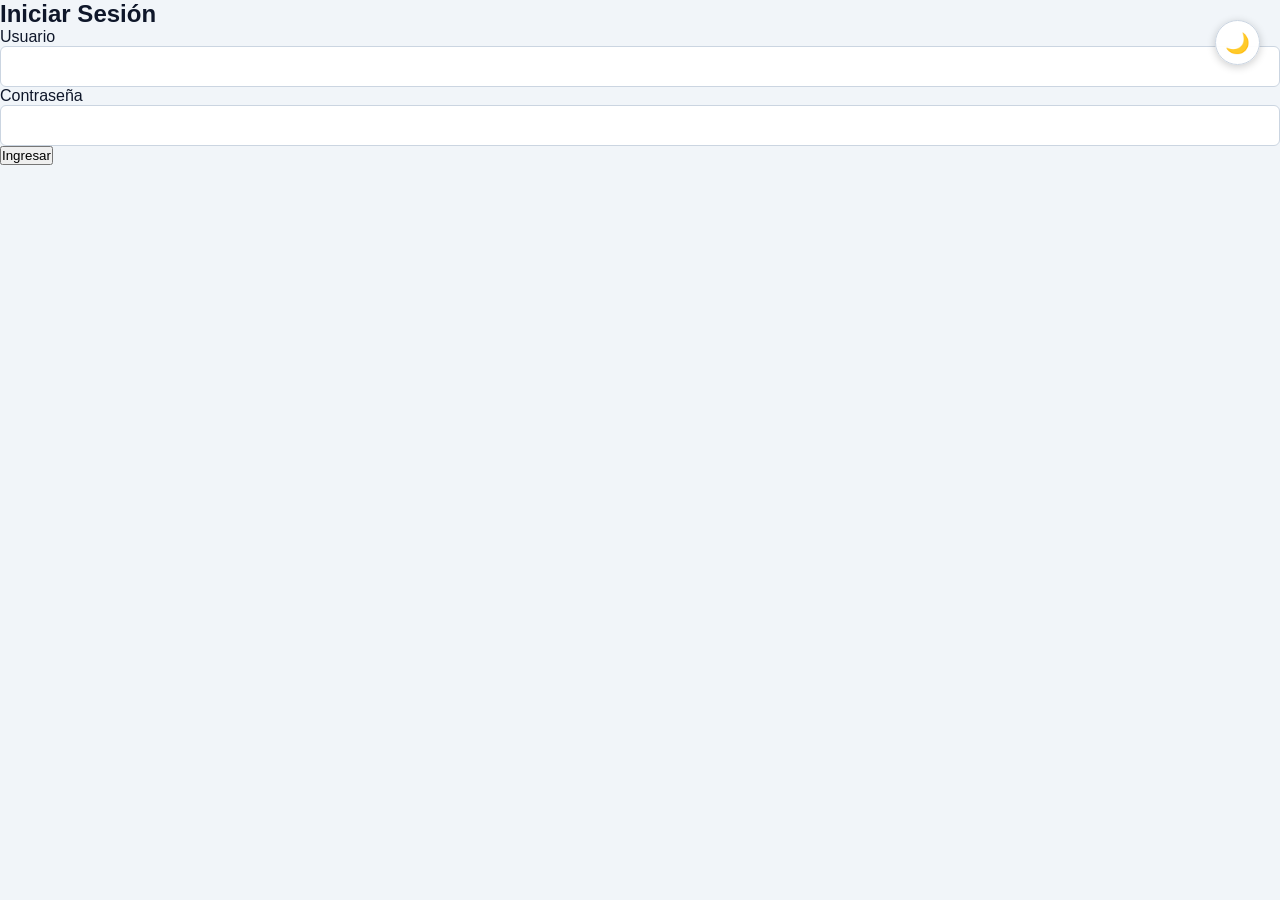
==== commit 1d5e268e: "Ultima correcion" ====
--- a/clientes/clientes.html
+++ b/clientes/clientes.html
@@ -1,6 +1,5 @@
 <!DOCTYPE html>
 <html lang="es">
-<!-- Mismo Head y Sidebar que dashboard.html, solo cambia el main-content -->
 <head>
     <meta charset="UTF-8">
     <title>Clientes</title>
@@ -8,7 +7,6 @@
 </head>
 <body>
     <div class="dashboard-layout">
-        <!-- Poner el mismo menú lateral de dashboard.html aquí -->
         <div class="sidebar">
 
             <h2>Sistema Admin</h2>
@@ -41,9 +39,8 @@
     
     <button id="darkModeToggle" class="theme-toggle" title="Cambiar tema">🌙</button>
 
-    
-    <script src="../Js/theme-toggle.js"></script>
-    <script src="../Js/logout.js"></script>
+    <script src="../jsboton/theme-toggle.js"></script>
+    <script src="../jsboton/logout.js"></script>
     <script src="jsclientes.js"></script>
 
 </body>
